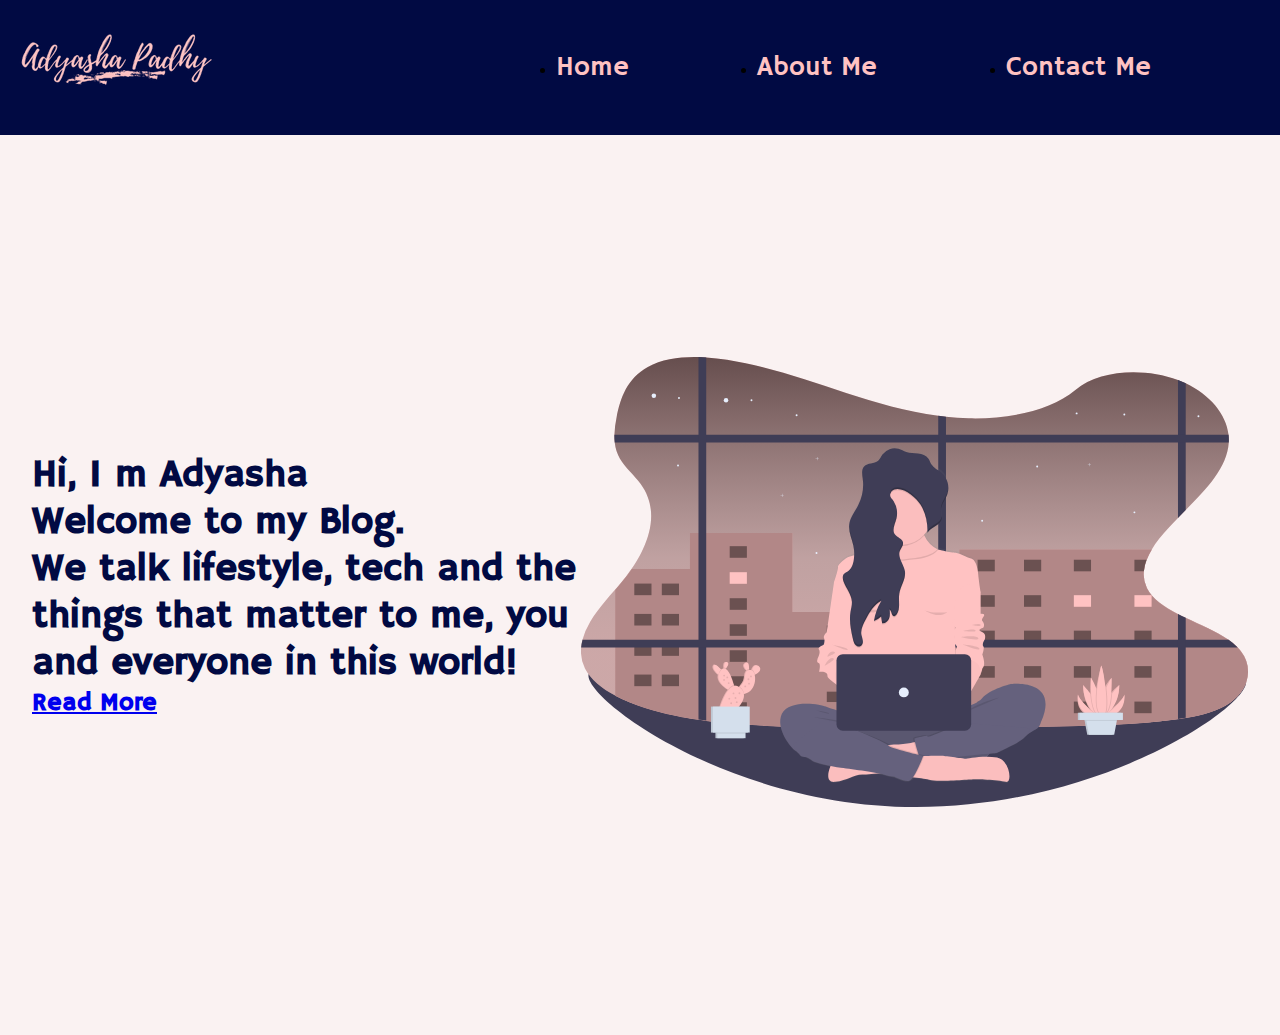
==== index.html @ 457044f5 "home page" ====
<!DOCTYPE html>
<html lang ="en">
    <head>
        <title>Adyasha Padhy</title>
        <meta charset= "utf-8" />
        <meta name="viewport" content="width=device-width, initial-scale=1.0">
        <link href="style.css" type="text/css" rel="stylesheet">
        <link href="https://fonts.googleapis.com/css2?family=Hammersmith+One&display=swap" rel="stylesheet">
    </head>
    <body>
        <header>
            <div class="logo-container">
              <a href ="index.html">
              <img src="logo1.png"/>
              </a>  
            </div>
            <nav>
              <ul class="nav-bar">
                <li ><a class="nav-link" href="#" style="color: #ffc2c2;">Home</a></li>
                <li ><a class="nav-link" href="#" style="color: #ffc2c2;">About Me</a></li>
                <li ><a class="nav-link" href="#" style="color: #ffc2c2;">Contact Me</a></li>
                
              </ul>
            </nav>
        </header>
        <!--
        <footer class="container">
          <div class="copyright">
              <p>&copy;2020 Adyasha Padhy</p>

          </div>
        </footer>
      -->
      <main>
        <section class= "presentation">
      <div class="introduction">
        <div class= "intro-text">
          <h2>Hi, I m Adyasha </h2>
          <h2>Welcome to my Blog.</h2>
          <h2>We talk lifestyle, tech and the things that matter to me, you and everyone in this world!</h2>
          <a href="index.html">
          <h4>Read More</h4>
          </a>
        </div>
        </div>
        <div class="container">
            <img src="undraw_working_late_pukg.svg">
        </div>
      </section>
      </main>
    </body>
  
</html>
---- style.css ----
* {
    margin: 0px;
    padding: 0px;
    box-sizing: border-box;
}

body {
    font-family:  'Hammersmith One', sans-serif;
    /*background: #fde2e2;*/
    background:  #faf2f2;
}

header {
    display: flex;
    background-color: #010a43;
    width: 100%;
    margin: auto;
    height: 15vh;
    align-items:center;
    
    
  
}

.logo-container,
.nav-link {
    display: flex;
}
.logo-container {
    
    flex: 1;
    width: 80%;
    
}
nav {
    flex: 2;
}
.nav-link {
    
    font-size: 27px;
    text-decoration: none;
    
    
}
.nav-bar {
   display: flex;
   justify-content: space-evenly;
  
}
.presentation {
    display:flex;
    width: 95%;
    margin:auto;
    min-height:100vh;
    align-items:center;


}
.introduction {
    flex: 1;
  
}
.container {
    flex: 1;
}
.intro-text {
    /*font-family:  'Acme', sans-serif;*/
    font-size: 25px;
    color: #010a43;
}
.container img {
    height:50vh;
    /*text-align: center;
    display:flex;
    height: 60vh;
    width:auto;
    position: relative;
    top: 100px;*/
    

    

}
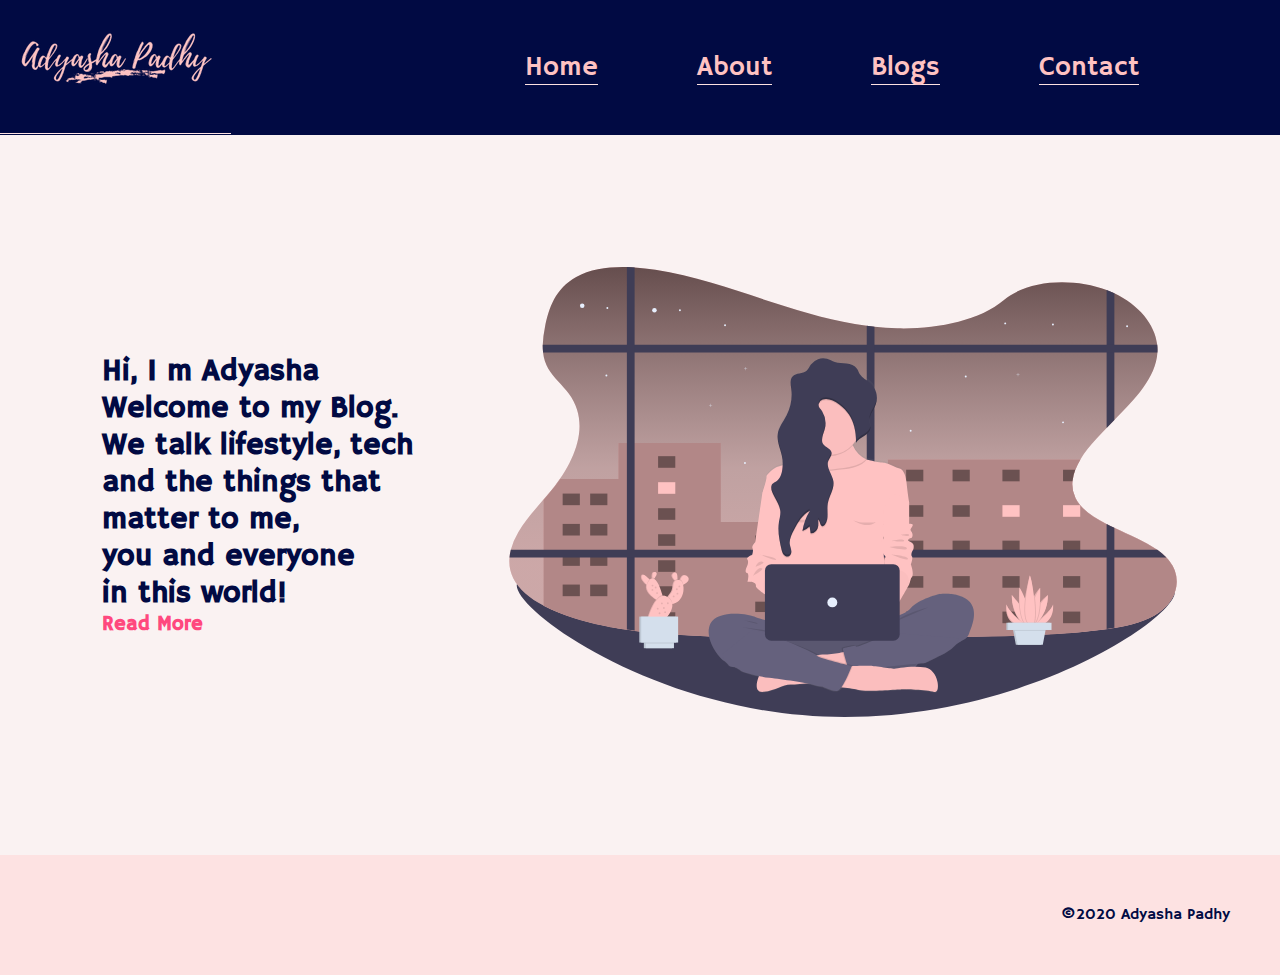
==== commit e322bf3f: "form changes and margin" ====
--- a/index.html
+++ b/index.html
@@ -5,7 +5,8 @@
         <meta charset= "utf-8" />
         <meta name="viewport" content="width=device-width, initial-scale=1.0">
         <link href="style.css" type="text/css" rel="stylesheet">
-        <link href="https://fonts.googleapis.com/css2?family=Hammersmith+One&display=swap" rel="stylesheet">
+        <link href="https://fonts.googleapis.com/css2?family=Crimson+Text&family=Hammersmith+One&display=swap" rel="stylesheet">
+
     </head>
     <body>
         <header>
@@ -15,31 +16,35 @@
               </a>  
             </div>
             <nav>
+              <div claas="hamburger">
+                <div class="line"></div>
+                <div class="line"></div>
+                <div class="line"></div>
+              </div>
               <ul class="nav-bar">
                 <li ><a class="nav-link" href="#" style="color: #ffc2c2;">Home</a></li>
-                <li ><a class="nav-link" href="#" style="color: #ffc2c2;">About Me</a></li>
-                <li ><a class="nav-link" href="#" style="color: #ffc2c2;">Contact Me</a></li>
+                <li ><a class="nav-link" href="about.html" style="color: #ffc2c2;">About</a></li>
+                <li ><a class="nav-link" href="blog.html" style="color: #ffc2c2;">Blogs</a></li>
+                <li ><a class="nav-link" href="contact.html" style="color: #ffc2c2;">Contact</a></li>
+              
                 
               </ul>
             </nav>
         </header>
-        <!--
-        <footer class="container">
-          <div class="copyright">
-              <p>&copy;2020 Adyasha Padhy</p>
-
-          </div>
-        </footer>
-      -->
+       
       <main>
         <section class= "presentation">
       <div class="introduction">
         <div class= "intro-text">
           <h2>Hi, I m Adyasha </h2>
           <h2>Welcome to my Blog.</h2>
-          <h2>We talk lifestyle, tech and the things that matter to me, you and everyone in this world!</h2>
-          <a href="index.html">
-          <h4>Read More</h4>
+          <h2>We talk lifestyle, tech </h2>
+          <h2> and the things that</h2>
+          <h2>matter to me, 
+          <h2>you and everyone 
+          <h2>in this world!</h2>
+          <a href="about.html">
+          <h4 style="color: #ff487e">Read More</h4>
           </a>
         </div>
         </div>
@@ -48,6 +53,19 @@
         </div>
       </section>
       </main>
+       
+        <footer class="footer-container">
+          <p>&copy;2020 Adyasha Padhy</p>
+          <!--
+          <div class="links">
+              <a href="https://github.com/" target="_blank" style="color:#010a43">Github</a>
+          </div>
+          <div class="links">
+              <a href="https://www.linkedin.com/" target="_blank" style="color:#010a43">LinkedIn</a>
+          </div>
+        -->
+        </footer>
+      
     </body>
   
 </html>--- a/style.css
+++ b/style.css
@@ -3,22 +3,38 @@
     padding: 0px;
     box-sizing: border-box;
 }
-
+@keyframes transitionIn {
+    from {
+        opacity: 0;
+        transform: rotateX(-10deg)
+    }
+
+    to {
+        opacity: 1;
+        transform: rotateX(0deg);
+    }
+}
 body {
     font-family:  'Hammersmith One', sans-serif;
     /*background: #fde2e2;*/
     background:  #faf2f2;
+    
+    
 }
 
 header {
     display: flex;
+   
     background-color: #010a43;
     width: 100%;
+    
     margin: auto;
     height: 15vh;
     align-items:center;
-    
-    
+    /*
+    position: fixed;
+    top:0px;
+    */
   
 }
 
@@ -39,37 +55,47 @@
     
     font-size: 27px;
     text-decoration: none;
+    list-style: none;
     
     
 }
 .nav-bar {
+
    display: flex;
    justify-content: space-evenly;
+   list-style: none;
+   max-width: 95%
   
 }
 .presentation {
     display:flex;
     width: 95%;
     margin:auto;
-    min-height:100vh;
+    min-height:80vh;
     align-items:center;
-
+    animation: transitionIn 0.75s;
 
 }
 .introduction {
-    flex: 1;
+    flex: 3;
+    
   
 }
 .container {
-    flex: 1;
+    flex: 4;
+    
 }
 .intro-text {
     /*font-family:  'Acme', sans-serif;*/
-    font-size: 25px;
-    color: #010a43;
+    font-size: 20px;
+    color: #010a43;
+    position: relative;
+    left: 70px;
+    
 }
 .container img {
     height:50vh;
+    width: 90vh;
     /*text-align: center;
     display:flex;
     height: 60vh;
@@ -81,3 +107,228 @@
     
 
 }
+.about-container {
+
+    display:flex;
+    flex-direction: column;
+    justify-content: space-around;
+    width: 95%;
+    margin:auto;
+    min-height:80vh;
+    align-items:center;
+    animation: transitionIn 0.75s;
+
+    
+}
+.about-content {
+    padding: 60px;
+    margin:20px;
+    margin-right: 150px;
+    margin-left: 150px;
+    font-size: 30px;
+    bottom: 20px;
+    color: #010a43;
+    font-family: 'Crimson Text', serif;
+    text-align: justify;
+    text-justify: inter-word;
+
+}
+.image {
+    
+    display: flex;
+    padding: 30px;
+    margin: 40px;
+    height: 70vh;
+
+}
+.contact-container {
+    display:flex;
+    flex-direction: column;
+    justify-content: space-around;
+    width: 95%;
+    margin:auto;
+    min-height:80vh;
+    align-items:center;  
+    animation: transitionIn 0.75s;
+}
+
+.info {
+    color: #010a43;
+    font-size: 29px;
+    margin: 90px;
+    align-items: center;
+}
+.info-img {
+  
+    display: flex;
+    padding: 50px;
+    margin: 30px;
+    height: 50vh;
+    
+}
+/*
+.contact-form {
+    width: 90%;
+    max-width: 600px;
+    padding: 90px;
+    margin: 50px;
+    /*height: 40px;
+    background:#f9fcfb;
+    display:flex;
+    flex-direction: column;
+    justify-content: space-evenly;
+    height: 80vh;
+    box-sizing: border-box;
+    border-radius: 10px;
+    text-align: center;
+    box-shadow: 0 0 20px #fde2e2;
+    color: #010a43;
+    font-size: 24px;
+}
+*/
+.contact-links {
+    padding-bottom: 40px;
+    padding-top: 20px;
+    margin: auto;
+
+}
+.txtb {
+    border: 1px solid #010a43;
+    margin: 8px 0;
+    padding: 12px 18px;
+    border-radius: 10px;
+    
+}
+.txtb label {
+    display:block;
+    text-align: left;
+    text-transform: uppercase;
+
+
+}
+.txtb input, .txtb textarea {
+    width: 100%;
+    border: none;
+    background: none;
+    outline:none;
+    font-size: 18px;
+    margin-top: 6px;
+}
+.btn {
+    display: inline-block;
+    background: #fde2e2;
+    padding: 14px 0;
+    text-transform: uppercase;
+    cursor: pointer;
+    margin-top: 8px;
+    width: 100%;
+}
+.blog-container {
+    display:flex;
+    flex-direction: column;
+    justify-content: space-around;
+    width: 95%;
+    margin:auto;
+    min-height:80vh;
+    align-items:center;  
+    animation: transitionIn 0.75s;
+}
+.blog-info {
+    color: #010a43;
+    font-size: 40px;
+    margin: 90px;
+    align-items: center; 
+}
+.blog-img {
+    display: flex;
+    padding: 50px;
+    margin: 20px;
+    height: 50vh;
+    
+}
+.blog-headings {
+    text-align: left;
+    padding: 20px;
+    margin: 40px;
+    font-size: 35px;
+}
+a {
+    color: #010a43;
+    text-decoration: none;
+    border-bottom: 1px solid #fde2e2;
+}
+.write-ups {
+    display:flex;
+    flex-direction: column;
+    justify-content: space-evenly;
+    width: 95%;
+    margin:auto;
+    min-height:80vh;
+    align-items:center;  
+    animation: transitionIn 0.75s;
+    
+
+}
+.contents h1 {
+    display: flex;
+    color: #010a43;
+    font-size: 40px;
+    margin-right: 150px;
+    margin-left: 150px;
+    margin-top: 40px;
+    align-items: center; 
+    padding: 50px;
+    padding-bottom: 10px;
+    
+}
+.contents h3 {
+    display: flex;
+    color: #010a43;
+    margin-right: 150px;
+    margin-left: 150px;
+    margin-top: 10px;
+    align-items: center; 
+    padding: 50px;
+    padding-bottom: 10px;
+
+}
+.contents img {
+    display: flex;
+    padding: 20px;
+    margin-left: 150px;
+    margin-right: 150px;
+    margin-top: 20px;
+    width: 85%;
+    height: 60vh;
+    
+
+}
+.contents p {
+    padding: 50px;
+    margin:50px;
+    margin-right: 150px;
+    margin-left: 150px;
+    font-size: 30px;
+    bottom: 20px;
+    align-items: center;
+    color: #010a43;
+    font-family: 'Crimson Text', serif;
+    text-align: justify;
+    text-justify: inter-word;
+    
+    
+}
+
+.footer-container {
+    display: flex;
+    position: relative;
+    padding: 50px ;
+    left:0;
+    bottom: 0;
+    width: 100%;
+    background-color:#fde2e2;
+    color:  #010a43;
+    text-align: center;
+    justify-content: flex-end;
+}
+
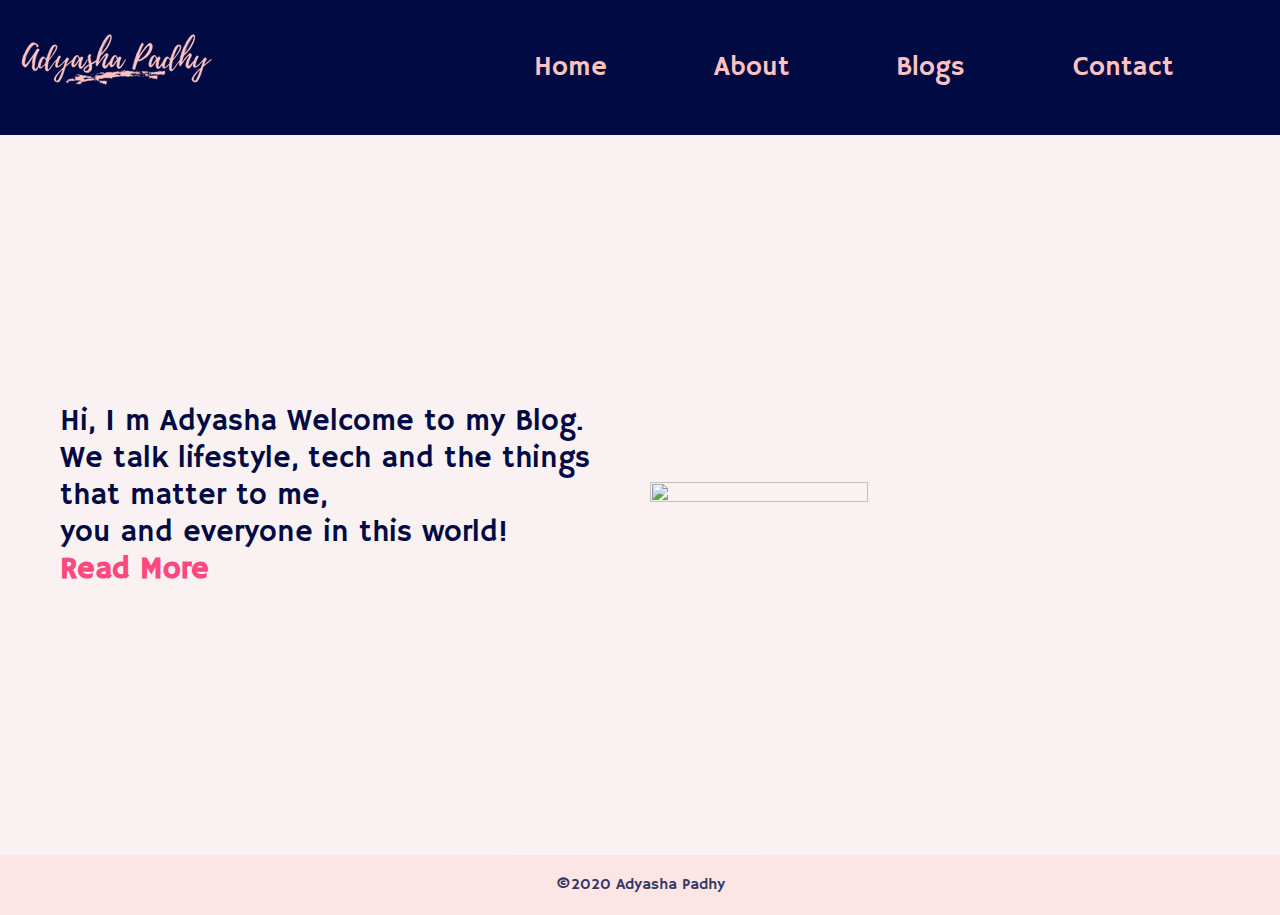
==== commit 3147ca1f: "font" ====
--- a/index.html
+++ b/index.html
@@ -5,7 +5,10 @@
         <meta charset= "utf-8" />
         <meta name="viewport" content="width=device-width, initial-scale=1.0">
         <link href="style.css" type="text/css" rel="stylesheet">
-        <link href="https://fonts.googleapis.com/css2?family=Crimson+Text&family=Hammersmith+One&display=swap" rel="stylesheet">
+        <link href="https://fonts.googleapis.com/css2?family=Hammersmith+One&family=Harmattan&display=swap" rel="stylesheet">
+
+        <script src="https://kit.fontawesome.com/a076d05399.js"></script>
+
 
     </head>
     <body>
@@ -16,10 +19,11 @@
               </a>  
             </div>
             <nav>
-              <div claas="hamburger">
-                <div class="line"></div>
-                <div class="line"></div>
-                <div class="line"></div>
+              <div class="burger">
+                <i class="fas fa-bars"></i>
+              </div>
+              <div class="close">
+                <i class="fas fa-times"></i>
               </div>
               <ul class="nav-bar">
                 <li ><a class="nav-link" href="#" style="color: #ffc2c2;">Home</a></li>
@@ -29,6 +33,8 @@
               
                 
               </ul>
+              
+            
             </nav>
         </header>
        
@@ -36,20 +42,24 @@
         <section class= "presentation">
       <div class="introduction">
         <div class= "intro-text">
-          <h2>Hi, I m Adyasha </h2>
-          <h2>Welcome to my Blog.</h2>
-          <h2>We talk lifestyle, tech </h2>
-          <h2> and the things that</h2>
-          <h2>matter to me, 
-          <h2>you and everyone 
-          <h2>in this world!</h2>
+          
+          
+          
+          Hi, I m Adyasha
+          Welcome to my Blog.<br>
+          We talk lifestyle, tech
+          and the things <br>that
+          matter to me,<br>
+          you and everyone 
+          in this world!
+        
           <a href="about.html">
           <h4 style="color: #ff487e">Read More</h4>
           </a>
         </div>
         </div>
-        <div class="container">
-            <img src="undraw_working_late_pukg.svg">
+        <div class="img-container">
+            <img src="undraw_modern_professional_yt9h.svg">
         </div>
       </section>
       </main>
@@ -65,7 +75,7 @@
           </div>
         -->
         </footer>
-      
+    <script src="./app.js"></script>
     </body>
   
 </html>--- a/style.css
+++ b/style.css
@@ -2,14 +2,27 @@
     margin: 0px;
     padding: 0px;
     box-sizing: border-box;
+    
 }
 @keyframes transitionIn {
     from {
         opacity: 0;
-        transform: rotateX(-10deg)
+        transform: rotateX(-10deg);
     }
 
     to {
+        opacity: 1;
+        transform: rotateX(0deg);
+    }
+}
+
+@keyframes transitionX{
+    from {
+        opacity: 0;
+        transform: rotateX(-20deg);
+    }
+
+    to{
         opacity: 1;
         transform: rotateX(0deg);
     }
@@ -18,16 +31,37 @@
     font-family:  'Hammersmith One', sans-serif;
     /*background: #fde2e2;*/
     background:  #faf2f2;
-    
-    
-}
+    background-size: cover;
+    
+    
+    
+}
+
+.burger{
+ color: #fde2e2;
+ font-size: 30px;
+ float: right;
+ cursor: pointer;
+ margin-right: 40px;
+ display: none;
+}
+.close{
+    color: #fde2e2;
+    font-size: 30px;
+    float: right;
+    cursor: pointer;
+    margin-right: 40px;
+    display: none;  
+}
+
 
 header {
     display: flex;
-   
+    z-index: 9999999999;
     background-color: #010a43;
     width: 100%;
-    
+    min-width: 75%;
+    max-width: 100%;
     margin: auto;
     height: 15vh;
     align-items:center;
@@ -50,6 +84,7 @@
 }
 nav {
     flex: 2;
+    z-index: 9999999999;
 }
 .nav-link {
     
@@ -64,12 +99,14 @@
    display: flex;
    justify-content: space-evenly;
    list-style: none;
-   max-width: 95%
+   max-width: 100%
   
 }
+
+
 .presentation {
     display:flex;
-    width: 95%;
+    width: 100%;
     margin:auto;
     min-height:80vh;
     align-items:center;
@@ -78,24 +115,29 @@
 }
 .introduction {
     flex: 3;
+   
     
   
 }
-.container {
-    flex: 4;
+.img-container {
+    flex: 3;
     
 }
 .intro-text {
     /*font-family:  'Acme', sans-serif;*/
-    font-size: 20px;
+    font-size: 30px;
     color: #010a43;
     position: relative;
-    left: 70px;
-    
-}
-.container img {
-    height:50vh;
-    width: 90vh;
+    left: 60px;
+    animation: transitionX 1s;
+    
+}
+.img-container>img {
+    
+    height:70%;
+    width: 60%;
+    padding: 10px;
+    align-items: center;
     /*text-align: center;
     display:flex;
     height: 60vh;
@@ -128,7 +170,7 @@
     font-size: 30px;
     bottom: 20px;
     color: #010a43;
-    font-family: 'Crimson Text', serif;
+    font-family:  'Harmattan', sans-serif;
     text-align: justify;
     text-justify: inter-word;
 
@@ -156,7 +198,7 @@
     color: #010a43;
     font-size: 29px;
     margin: 90px;
-    align-items: center;
+    text-align: center;
 }
 .info-img {
   
@@ -192,6 +234,7 @@
     margin: auto;
 
 }
+/*
 .txtb {
     border: 1px solid #010a43;
     margin: 8px 0;
@@ -223,6 +266,7 @@
     margin-top: 8px;
     width: 100%;
 }
+*/
 .blog-container {
     display:flex;
     flex-direction: column;
@@ -255,7 +299,7 @@
 a {
     color: #010a43;
     text-decoration: none;
-    border-bottom: 1px solid #fde2e2;
+    /*border-bottom: 1px solid #010a43;*/
 }
 .write-ups {
     display:flex;
@@ -272,7 +316,7 @@
 .contents h1 {
     display: flex;
     color: #010a43;
-    font-size: 40px;
+    font-size: 60px;
     margin-right: 150px;
     margin-left: 150px;
     margin-top: 40px;
@@ -312,7 +356,7 @@
     bottom: 20px;
     align-items: center;
     color: #010a43;
-    font-family: 'Crimson Text', serif;
+    font-family: 'Harmattan', sans-serif;
     text-align: justify;
     text-justify: inter-word;
     
@@ -322,13 +366,336 @@
 .footer-container {
     display: flex;
     position: relative;
-    padding: 50px ;
+    padding: 20px ;
     left:0;
     bottom: 0;
     width: 100%;
     background-color:#fde2e2;
     color:  #010a43;
     text-align: center;
-    justify-content: flex-end;
-}
-
+    justify-content: center;
+    opacity: 80%;
+}
+
+/*
+@media screen and(max-width:1024px){
+    .nav-links{
+       width: 90%;
+    
+    }
+}
+*/
+
+@media screen and (max-width: 900px){
+    
+    body{
+        overflow-x: hidden;
+    }
+
+    .nav-bar
+    {
+        position: absolute;
+        right: 0px;
+        height: 100vh;
+        top: 15vh;
+        background-color: #010a43;
+        display: flex;
+        flex-direction: column;
+        align-items: center;
+        width: 100%;
+        transform: translateX(100%);
+        transition: transform 0.5s ease-in;
+
+
+    }
+    .nav-link{
+        opacity: 0;
+    }
+   .burger{
+       display: block;
+       cursor: pointer;
+   }
+    .introduction{
+        align-items: center;
+        text-align: center;
+        word-wrap: break-word;
+    }
+    .intro-text {
+        font-weight: bolder;
+        margin-top:70px;
+        font-size: 30px;
+        position: relative;
+        left: 10px;
+    }
+   
+   
+  
+    .img-container>img{
+       
+       height: 85%;
+       width: 85%;
+       margin-top: 70px;
+       position: relative;
+       left: 40px;
+       padding: 10px;
+       
+        
+        
+    } 
+    .presentation{
+        
+        flex-direction: column;
+        justify-content: center;
+        align-items: center;
+    }
+    .about-container{
+        display: flex;
+        flex-direction: column;
+        justify-content: flex-start;
+        font-size: 0.5rem;
+        
+    }
+    .about-content{
+        text-align: justify;
+        margin-left: 0%;
+        margin-right: 0%;
+    }  
+    .contents p{
+        font-size: 2rem;
+        text-align: justify;
+        margin-left: 0%;
+        margin-right: 0%;
+    }
+    .contents h1{
+        margin-left: 0%;
+        margin-right: 0%;
+        font-size: 3.5rem;
+    }
+    .contents h3{
+        margin-left: 0%;
+        margin-right: 0%;
+    }
+    .contents img{
+        margin-left: 0%;
+        margin-right: 0%;
+    }
+    .info-img{
+        padding:0px;
+        margin-top:10px;
+        margin-bottom: 10px;
+        height: 40vh;
+    }
+    .info{
+        
+        margin-top: 30px;
+        padding: 0px;
+        font-size: 1.5rem;
+    }
+    
+    .contact-links{
+        margin: 10px;
+        padding: 20px;
+        font-size: 1rem;
+    }
+    .blog-img{
+        margin: 0px;
+        padding: 0px;
+        height: 30vh;
+    }
+    .image{
+        padding:0px;
+        height: 40vh;
+        margin:0px;
+    }
+} 
+
+.nav-active{
+    transform: translateX(0%);
+}
+
+@keyframes navLinkFade{
+    from{
+        opacity:0;
+        transform: translateX(50px);
+    }
+    to{
+        opacity: 1;
+        transform: translateX(0px);
+    }
+}
+
+
+
+/*iphone 8 plus */
+/*
+@media only screen 
+and (min-width : 414px) 
+and (max-width : 736px) 
+{   .logo-container{
+    width: 80%;
+    }
+    .intro-text {
+            position:relative;
+            left: 4px;
+            text-align: start;
+            font-size: 0.85rem;
+            
+        }
+    
+    .container-img {
+        height: 1rem;
+        width: 1rem;
+        overflow-x: hidden;
+    }    
+    .about-container{
+            display: flex;
+            flex-direction: column;
+            justify-content: flex-start;
+            font-size: 0.5rem;
+            
+        }
+    .about-content{
+            text-align: justify;
+            margin-left: 0%;
+            margin-right: 0%;
+        }  
+    .contents p{
+            font-size: 1.5rem;
+            text-align: justify;
+            margin-left: 0%;
+            margin-right: 0%;  
+    }    
+    .contents h1{
+        font-size: 2rem;
+        margin-left: 0%;
+        margin-right: 0%;
+    }
+    .contents h3{
+        margin-left: 0%;
+        margin-right: 0%;
+    }
+    .contents img{
+        margin-left: 0%;
+        margin-right: 0%;
+    }
+    .info-img{
+        padding:0px;
+        margin:0px;
+        height: 20vh;
+    }
+    .info{
+        margin: 0px;
+        padding: 0px;
+        font-size: 2rem;
+    }
+    .contact-links{
+        margin: 0px;
+        padding: 0px;
+        font-size: 1rem;
+    }
+    .blog-img{
+        margin: 0px;
+        padding: 0px;
+        height: 30vh;
+    }
+    .image{
+        padding:0px;
+        height: 40vh;
+        margin:0px;
+    }
+    
+}
+*/
+/*iphone se*/
+/*
+@media only screen 
+and (min-width : 320px) 
+and (max-width : 568px)
+ {  .header {
+     width: 80%;
+     
+    }
+    
+    .container-img{
+        height: 30vh;
+        width: 40vh;
+        overflow-x: hidden;
+    } 
+    .nav-link {
+        width:auto;
+        margin-top:0;
+        font-size: 1.5rem;
+    }
+    
+    .intro-text {
+       
+        position:relative;
+        left: 5px;
+        text-align: left;
+        font-size: 0.75rem;
+    }
+    .container-img{
+       width: 100%;
+       max-width: 400px;
+       height: auto;
+    }
+    .about-container{
+        display: flex;
+        flex-direction: column;
+        justify-content: flex-start;
+        font-size: 1rem;
+        
+    }
+    .about-content{
+        text-align: justify;
+        margin-left: 0%;
+        margin-right: 0%;
+    }
+    .contents p{
+        font-size: 1.5rem;
+        text-align: justify;
+        margin-left: 0%;
+        margin-right: 0%;
+    }
+    .contents h1{
+        font-size: 2rem;
+
+    }
+    .contents h3{
+        font-size: 1rem;
+        margin-left: 0%;
+        margin-right: 0%;
+    }
+    .comtents img{
+        margin-left: 0%;
+        margin-right: 0%;
+    }
+    .info-img{
+        padding:0px;
+        margin:0px;
+        height: 20vh;
+    }
+    .info{
+        margin: 0px;
+        padding: 0px;
+        font-size: 2rem;
+       
+    }
+    .contact-links{
+        margin: 0px;
+        padding: 0px;
+        font-size: 1rem;
+    }
+    .blog-img{
+        margin: 0px;
+        padding: 0px;
+        height: 30vh;
+    }
+    .image{
+        padding:0px;
+        height: 40vh;
+        margin:0px;
+    }
+    
+}
+*/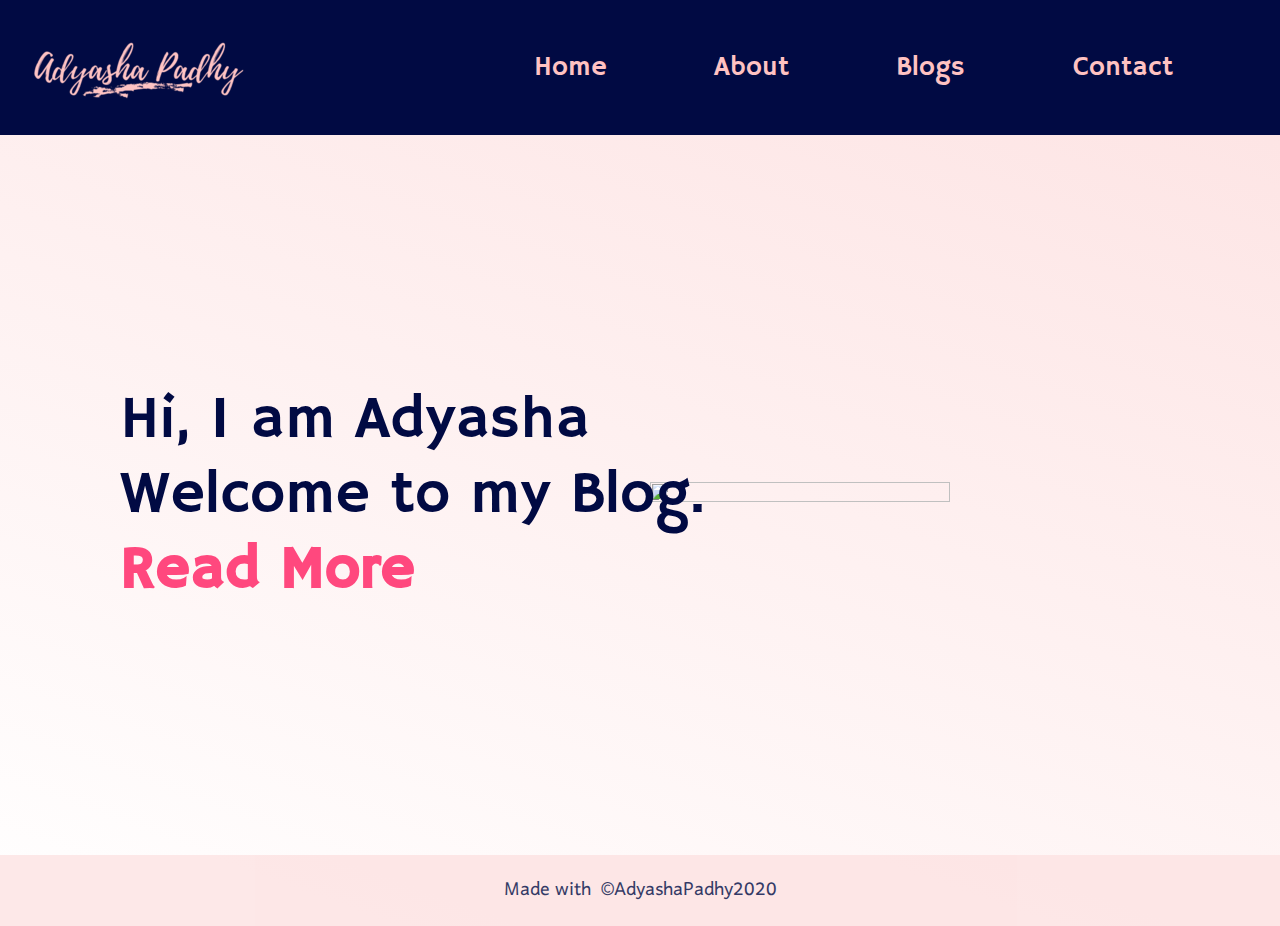
==== commit bc9c2ca6: "change" ====
--- a/index.html
+++ b/index.html
@@ -15,21 +15,22 @@
         <header>
             <div class="logo-container">
               <a href ="index.html">
-              <img src="logo1.png"/>
+              <img src="Adyasha_Padhy-removebg-preview_55.png"/>
               </a>  
             </div>
             <nav>
-              <div class="burger">
-                <i class="fas fa-bars"></i>
-              </div>
-              <div class="close">
-                <i class="fas fa-times"></i>
-              </div>
+                
+                  <div class="hamburger">
+                    <div class="line"></div>
+                    <div class="line"></div>
+                    <div class="line"></div>
+                </div>
+                 
               <ul class="nav-bar">
-                <li ><a class="nav-link" href="#" style="color: #ffc2c2;">Home</a></li>
-                <li ><a class="nav-link" href="about.html" style="color: #ffc2c2;">About</a></li>
-                <li ><a class="nav-link" href="blog.html" style="color: #ffc2c2;">Blogs</a></li>
-                <li ><a class="nav-link" href="contact.html" style="color: #ffc2c2;">Contact</a></li>
+                <li ><a  href="index.html" style="color: #ffc2c2;">Home</a></li>
+                <li ><a  href="about.html" style="color: #ffc2c2;">About</a></li>
+                <li ><a  href="blog.html" style="color: #ffc2c2;">Blogs</a></li>
+                <li ><a  href="contact.html" style="color: #ffc2c2;">Contact</a></li>
               
                 
               </ul>
@@ -45,13 +46,9 @@
           
           
           
-          Hi, I m Adyasha
+          Hi, I am Adyasha<br>
           Welcome to my Blog.<br>
-          We talk lifestyle, tech
-          and the things <br>that
-          matter to me,<br>
-          you and everyone 
-          in this world!
+          
         
           <a href="about.html">
           <h4 style="color: #ff487e">Read More</h4>
@@ -59,21 +56,21 @@
         </div>
         </div>
         <div class="img-container">
-            <img src="undraw_modern_professional_yt9h.svg">
+            <img src="undraw_book_lover_mkck 1.svg">
         </div>
       </section>
       </main>
        
         <footer class="footer-container">
-          <p>&copy;2020 Adyasha Padhy</p>
-          <!--
-          <div class="links">
-              <a href="https://github.com/" target="_blank" style="color:#010a43">Github</a>
+            <p>Made with</p>
+          <div class="heart">
+              
+              <i class="fas fa-heart"></i> 
+            
           </div>
-          <div class="links">
-              <a href="https://www.linkedin.com/" target="_blank" style="color:#010a43">LinkedIn</a>
-          </div>
-        -->
+          
+          <p>&copy;AdyashaPadhy2020</p>
+         
         </footer>
     <script src="./app.js"></script>
     </body>
--- a/style.css
+++ b/style.css
@@ -27,33 +27,26 @@
         transform: rotateX(0deg);
     }
 }
+
+
+
 body {
     font-family:  'Hammersmith One', sans-serif;
     /*background: #fde2e2;*/
+    /*#f1d1d1
     background:  #faf2f2;
+    */
+    background-image: linear-gradient(20deg, #ffffff, #fde2e2);
     background-size: cover;
     
     
     
 }
-
-.burger{
- color: #fde2e2;
- font-size: 30px;
- float: right;
- cursor: pointer;
- margin-right: 40px;
- display: none;
-}
-.close{
-    color: #fde2e2;
-    font-size: 30px;
-    float: right;
-    cursor: pointer;
-    margin-right: 40px;
-    display: none;  
-}
-
+/*
+.nav-link:hover{
+    background-color: #ff487e;
+}
+*/
 
 header {
     display: flex;
@@ -72,6 +65,9 @@
   
 }
 
+
+  
+
 .logo-container,
 .nav-link {
     display: flex;
@@ -86,7 +82,7 @@
     flex: 2;
     z-index: 9999999999;
 }
-.nav-link {
+.nav-bar li{
     
     font-size: 27px;
     text-decoration: none;
@@ -94,18 +90,20 @@
     
     
 }
+
 .nav-bar {
 
    display: flex;
    justify-content: space-evenly;
    list-style: none;
-   max-width: 100%
+   max-width: 100%;
   
 }
 
 
 .presentation {
     display:flex;
+ 
     width: 100%;
     margin:auto;
     min-height:80vh;
@@ -125,17 +123,18 @@
 }
 .intro-text {
     /*font-family:  'Acme', sans-serif;*/
-    font-size: 30px;
+    font-size: 60px;
     color: #010a43;
     position: relative;
-    left: 60px;
+    left: 120px;
     animation: transitionX 1s;
+    font-weight: 100;
     
 }
 .img-container>img {
     
     height:70%;
-    width: 60%;
+    width: 70%;
     padding: 10px;
     align-items: center;
     /*text-align: center;
@@ -143,7 +142,7 @@
     height: 60vh;
     width:auto;
     position: relative;
-    top: 100px;*/
+    top: 10%;*/
     
 
     
@@ -163,8 +162,8 @@
     
 }
 .about-content {
-    padding: 60px;
-    margin:20px;
+    padding: 40px;
+    margin-top:40px;
     margin-right: 150px;
     margin-left: 150px;
     font-size: 30px;
@@ -175,14 +174,17 @@
     text-justify: inter-word;
 
 }
+/*
 .image {
     
     display: flex;
-    padding: 30px;
+    padding: 0px;
+    margin-top: 10px;
     margin: 40px;
     height: 70vh;
 
 }
+*/
 .contact-container {
     display:flex;
     flex-direction: column;
@@ -214,7 +216,7 @@
     max-width: 600px;
     padding: 90px;
     margin: 50px;
-    /*height: 40px;
+    height: 40px;
     background:#f9fcfb;
     display:flex;
     flex-direction: column;
@@ -280,22 +282,89 @@
 .blog-info {
     color: #010a43;
     font-size: 40px;
-    margin: 90px;
+    margin-top: 40px;
+    margin-bottom: 20px;
     align-items: center; 
 }
 .blog-img {
     display: flex;
     padding: 50px;
-    margin: 20px;
+    margin: 10px;
     height: 50vh;
     
 }
 .blog-headings {
-    text-align: left;
-    padding: 20px;
-    margin: 40px;
-    font-size: 35px;
-}
+    
+   
+    position: relative;
+    display: flex;
+    justify-content: space-around;
+    align-items: center;
+    flex-wrap: wrap;
+    width: 1100px;
+}
+
+
+
+.blog-headings .card{
+    width: 320px;
+    height: 370px;
+    margin: 15px;
+    margin-bottom: 50px;
+    padding: 40px 30px;
+    background: #010a43;
+    border-radius: 20px;
+    box-shadow: -6px -6px 20px rgba(255,255,255,1) ,
+                6px 6px 20px rgba(0,0,0,0.1);
+}
+
+.blog-headings .card .contentBx{
+    position: relative;
+    margin-top: 20px;
+    text-align: center;
+}
+
+.blog-headings .card .contentBx h2{
+    color: #fde2e2;
+    font-weight: 700;
+    font-size: 1.6em;
+    letter-spacing: 2px;
+    margin-bottom: 20px;
+}
+
+.blog-headings .card .contentBx p{
+    color: #fde2e2;
+}
+
+.blog-headings .card .contentBx a 
+{
+    display: inline-block;
+    padding: 10px 20px;
+    margin-top: 25px;
+    border-radius: 40px;
+    color: #fde2e2;
+    font-size: 16px;
+    text-decoration: none;
+    box-shadow:  -4px -4px 15px rgba(255,255,255,1)
+                4px 4px 15px rgba(0,0,0,0.1);
+}
+
+.blog-headings .card .contentBx a:hover{
+    box-shadow:  insert -4px -4px 10px rgba(255,255,255,1),
+    insert 4px 4px 10px rgba(0,0,0,0.1);
+}
+
+.blog-headings .card a:hover span
+{
+    display: block;
+    transform: scale(0.98);
+}
+
+.blog-headings .card:hover .imgBx,
+.blog-headings .card:hover .contentBx{
+    transform:scale(0.95);
+}
+
 a {
     color: #010a43;
     text-decoration: none;
@@ -362,11 +431,18 @@
     
     
 }
+.heart{
+    color: red;
+    font-size: 30px;
+    margin-left: 5px;
+    margin-right: 5px;
+    
+}
 
 .footer-container {
     display: flex;
     position: relative;
-    padding: 20px ;
+    padding: 15px ;
     left:0;
     bottom: 0;
     width: 100%;
@@ -375,46 +451,34 @@
     text-align: center;
     justify-content: center;
     opacity: 80%;
-}
-
-/*
-@media screen and(max-width:1024px){
-    .nav-links{
-       width: 90%;
-    
-    }
-}
-*/
+    font-size: 24px;
+    font-family: 'Harmattan', sans-serif;
+    
+}
+
+
 
 @media screen and (max-width: 900px){
     
-    body{
-        overflow-x: hidden;
-    }
-
-    .nav-bar
-    {
+    .line{
+        width: 40px;
+        height: 3px;
+        margin: 8px;
+       
+        background: #fde2e2;
+    }
+    .hamburger{
         position: absolute;
-        right: 0px;
-        height: 100vh;
-        top: 15vh;
-        background-color: #010a43;
-        display: flex;
-        flex-direction: column;
-        align-items: center;
-        width: 100%;
-        transform: translateX(100%);
-        transition: transform 0.5s ease-in;
-
-
-    }
-    .nav-link{
-        opacity: 0;
-    }
-   .burger{
-       display: block;
-       cursor: pointer;
-   }
+        cursor: pointer;
+        right: 5%;
+        top: 8%;
+        transform: translate(-5%, -50%);
+        z-index: 2;
+        
+    }
+
+   
+
     .introduction{
         align-items: center;
         text-align: center;
@@ -423,7 +487,7 @@
     .intro-text {
         font-weight: bolder;
         margin-top:70px;
-        font-size: 30px;
+        font-size: 50px;
         position: relative;
         left: 10px;
     }
@@ -455,6 +519,7 @@
         font-size: 0.5rem;
         
     }
+    
     .about-content{
         text-align: justify;
         margin-left: 0%;
@@ -497,32 +562,42 @@
         padding: 20px;
         font-size: 1rem;
     }
+    .blog-info{
+        font-size: 50px;
+    }
     .blog-img{
         margin: 0px;
         padding: 0px;
         height: 30vh;
+        margin-bottom: 30px;
+    }
+    .blog-headings{
+        width: 400px;
+    }
+    .blog-headings .card{
+        display: flex;
+        flex-direction: column;
+        flex: 50%;
+        width: 320px;
+        height: 345px;
+
+    }
+    .blog-headings .card .contentBx h2{
+        font-size: 36px;
+    }
+    .blog-headings .card .contentBx p{
+        font-size: 24px;
     }
     .image{
         padding:0px;
-        height: 40vh;
-        margin:0px;
+        height: 50vh;
+        margin-top:50px;
     }
 } 
 
-.nav-active{
-    transform: translateX(0%);
-}
-
-@keyframes navLinkFade{
-    from{
-        opacity:0;
-        transform: translateX(50px);
-    }
-    to{
-        opacity: 1;
-        transform: translateX(0px);
-    }
-}
+
+
+
 
 
 
